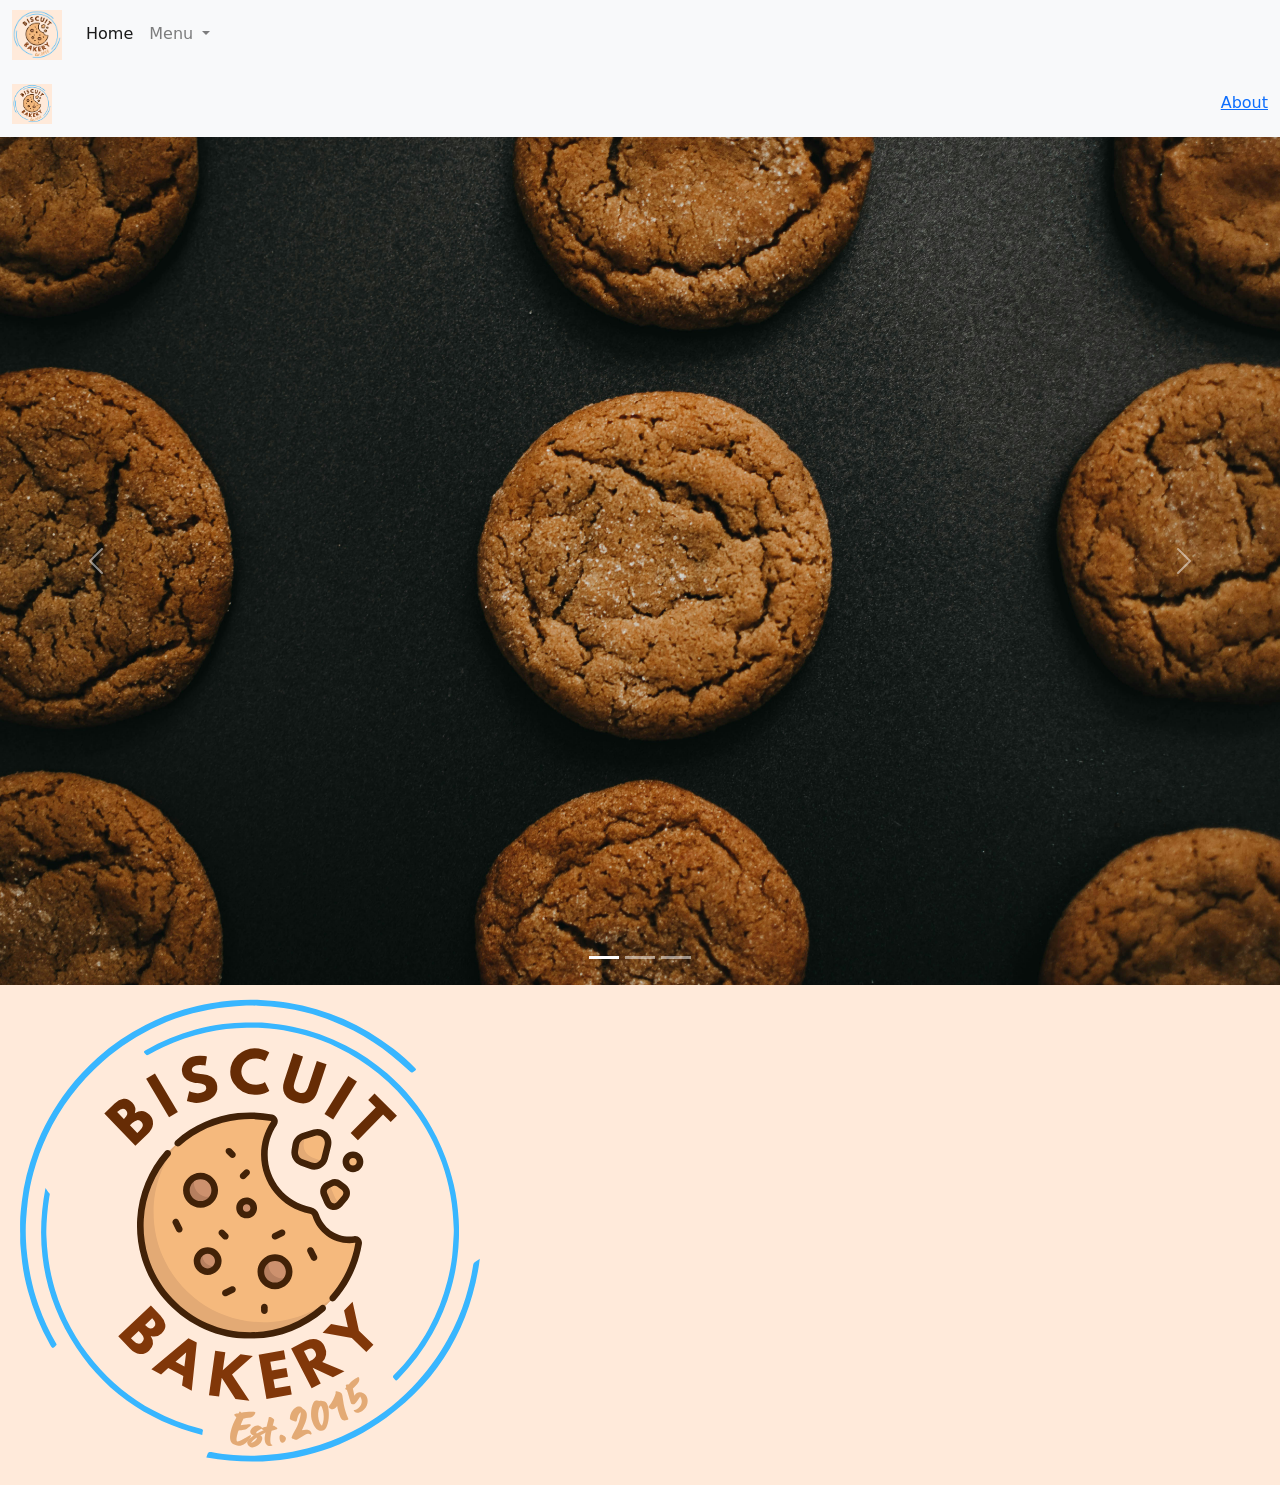
==== index.html @ bf629235 "add bootstrap dropdown menu to navbar on each page" ====
<!doctype html>
<html lang="en">
  <head>
   
    <!-- Required meta tags -->
    <meta charset="utf-8">
    <meta name="viewport" content="width=device-width, initial-scale=1, shrink-to-fit=no">

    <!-- Bootstrap CSS -->
    <link rel="stylesheet" href="https://cdn.jsdelivr.net/npm/bootstrap@4.4.1/dist/css/bootstrap.min.css" integrity="sha384-Vkoo8x4CGsO3+Hhxv8T/Q5PaXtkKtu6ug5TOeNV6gBiFeWPGFN9MuhOf23Q9Ifjh" crossorigin="anonymous">
    <link href="https://cdn.jsdelivr.net/npm/bootstrap@5.3.6/dist/css/bootstrap.min.css" rel="stylesheet" integrity="sha384-4Q6Gf2aSP4eDXB8Miphtr37CMZZQ5oXLH2yaXMJ2w8e2ZtHTl7GptT4jmndRuHDT" crossorigin="anonymous">
    <title>Milestone1</title>
    <!-- Favicon -->
    <link rel="icon" type="image" href="Biscuit bakery (3)/bisfavicon2.png">

    <!-- Navbar-->
    <nav class="navbar navbar-expand-lg navbar-light bg-light"><a>
      <div class="container-fluid"   class="navbar-brand" href="index.html">
        <img src="Biscuit bakery (3)/newlogo3.png" alt="homelogo" width="50" height="50" class="d-inline-block align-text-top">
        
      </a>
        <a class="navbar-brand" href="#"></a>
        <button class="navbar-toggler" type="button" data-bs-toggle="collapse" data-bs-target="#navbarSupportedContent" aria-controls="navbarSupportedContent" aria-expanded="false" aria-label="Toggle navigation">
          <span class="navbar-toggler-icon"></span>
        </button>
        <div class="collapse navbar-collapse" id="navbarSupportedContent">
          <ul class="navbar-nav me-auto mb-2 mb-lg-0">
            <li class="nav-item">
              <a class="nav-link active" aria-current="page" href="#">Home</a>
            </li>
           
            <li class="nav-item dropdown">
              <a class="nav-link dropdown-toggle" href="#" id="navbarDropdown" role="button" data-bs-toggle="dropdown" aria-expanded="false">
               Menu
              </a>
              <ul class="dropdown-menu" aria-labelledby="navbarDropdown">
                <li><a class="dropdown-item" href="about.html">About</a></li>
                <li><a class="dropdown-item" href="prices.html">Prices</a></li>
                <li><a class="dropdown-item" href="order.html">Order</a></li>
                <li><a class="dropdown-item" href="testimonies.html">Testimonies</a></li>
                <li><a class="dropdown-item" href="gallery.html">Gallery</a></li>
              
                
              </ul>
            </li>
            <li class="nav-item">
            
          </ul>
         
        </div>
      </div>
    </nav>

    <nav class="navbar navbar-light navbar-expand-sm bg-light">
      <div class="container-fluid">
        <a class="navbar-brand" href="index.html">
          <img src="Biscuit bakery (3)/newlogo3.png" alt="homelogo" width="40" height="40" class="d-inline-block align-text-top">
          
        </a>
        <a href="about.html">About</a>
      </div>
    </nav>
    <style>
     
#navlist {
  position: relative;
}

#navlist li, #navlist a {
  height: 44px;
  display: block;
}

#home {
  left: 0px;
  width: 46px;
  background: url('homeicon.png') 0 0;
}

        body {
    background-color:#ffeada;
}



      </style>
  </head>
  <header>
    
      
  
  </header>
  <body>

   

    <div id="carouselExampleIndicators" class="carousel slide">
      <div class="carousel-indicators">
        <button type="button" data-bs-target="#carouselExampleIndicators" data-bs-slide-to="0" class="active" aria-current="true" aria-label="Slide 1"></button>
        <button type="button" data-bs-target="#carouselExampleIndicators" data-bs-slide-to="1" aria-label="Slide 2"></button>
        <button type="button" data-bs-target="#carouselExampleIndicators" data-bs-slide-to="2" aria-label="Slide 3"></button>
      </div>
      <div class="carousel-inner">
        <div class="carousel-item active">
          <img src="Biscuit bakery (3)/mollie-sivaram-eSFEvmcIu2w-unsplash.jpg" class="d-block w-100" alt="cookielandscape">
        </div>
        <div class="carousel-item">
          <img src="Biscuit bakery (3)/isuru-ranasinha-Fzo_jYlMrQc-unsplash.jpg" class="d-block w-100" alt="cookieportrait">
        </div>
        <div class="carousel-item">
          <img src="Biscuit bakery (3)/nagendra-ts-3h4ztGjMOR8-unsplash.jpg" class="d-block w-100" alt="darkchoccookies">
        </div>
      </div>
      <button class="carousel-control-prev" type="button" data-bs-target="#carouselExampleIndicators" data-bs-slide="prev">
        <span class="carousel-control-prev-icon" aria-hidden="true"></span>
        <span class="visually-hidden">Previous</span>
      </button>
      <button class="carousel-control-next" type="button" data-bs-target="#carouselExampleIndicators" data-bs-slide="next">
        <span class="carousel-control-next-icon" aria-hidden="true"></span>
        <span class="visually-hidden">Next</span>
      </button>
    </div>

    <script src="https://cdn.jsdelivr.net/npm/bootstrap@5.3.6/dist/js/bootstrap.bundle.min.js" integrity="sha384-j1CDi7MgGQ12Z7Qab0qlWQ/Qqz24Gc6BM0thvEMVjHnfYGF0rmFCozFSxQBxwHKO" crossorigin="anonymous"></script>
  </body>

  <footer>
    <img src="Biscuit bakery (3)/newlogo3.png" width="shrink-to-fit" height="auto" alt="biscuitlogo">
    
  </footer>
</html>
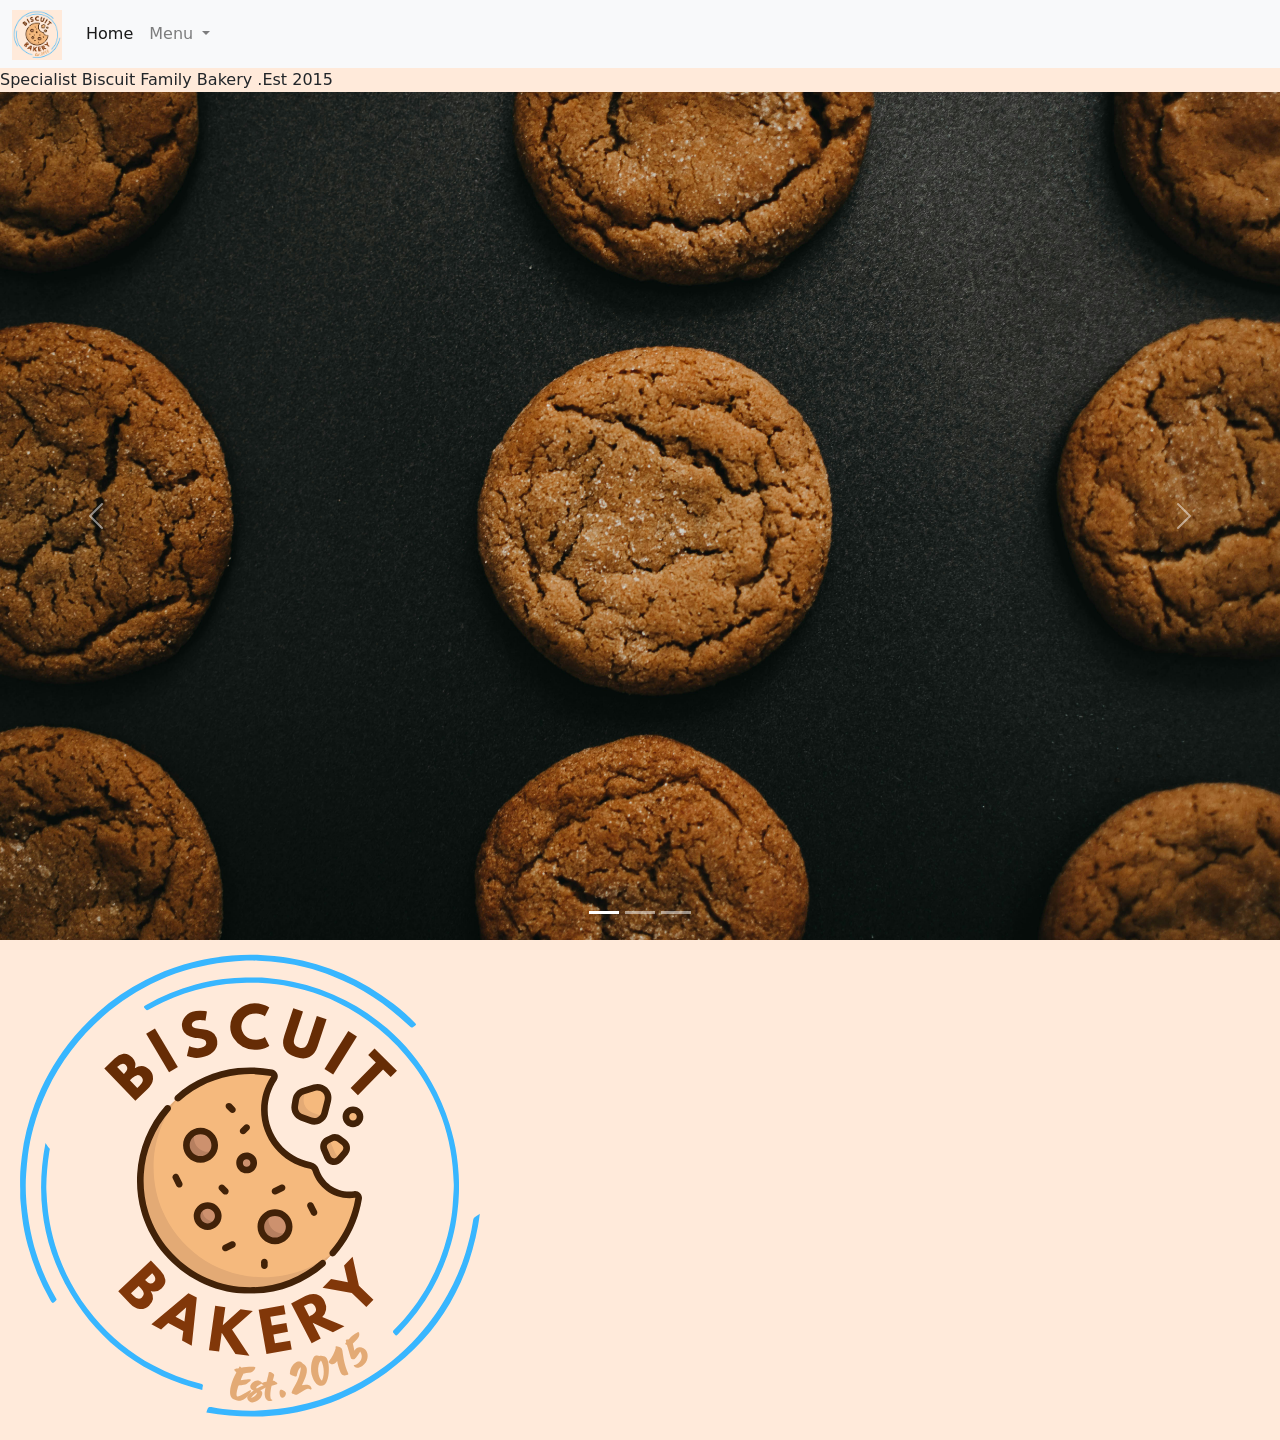
==== commit 2fba0418: "centre headings" ====
--- a/index.html
+++ b/index.html
@@ -51,15 +51,7 @@
       </div>
     </nav>
 
-    <nav class="navbar navbar-light navbar-expand-sm bg-light">
-      <div class="container-fluid">
-        <a class="navbar-brand" href="index.html">
-          <img src="Biscuit bakery (3)/newlogo3.png" alt="homelogo" width="40" height="40" class="d-inline-block align-text-top">
-          
-        </a>
-        <a href="about.html">About</a>
-      </div>
-    </nav>
+    
     <style>
      
 #navlist {
@@ -86,9 +78,7 @@
       </style>
   </head>
   <header>
-    
-      
-  
+    Specialist Biscuit Family Bakery .Est 2015
   </header>
   <body>
 
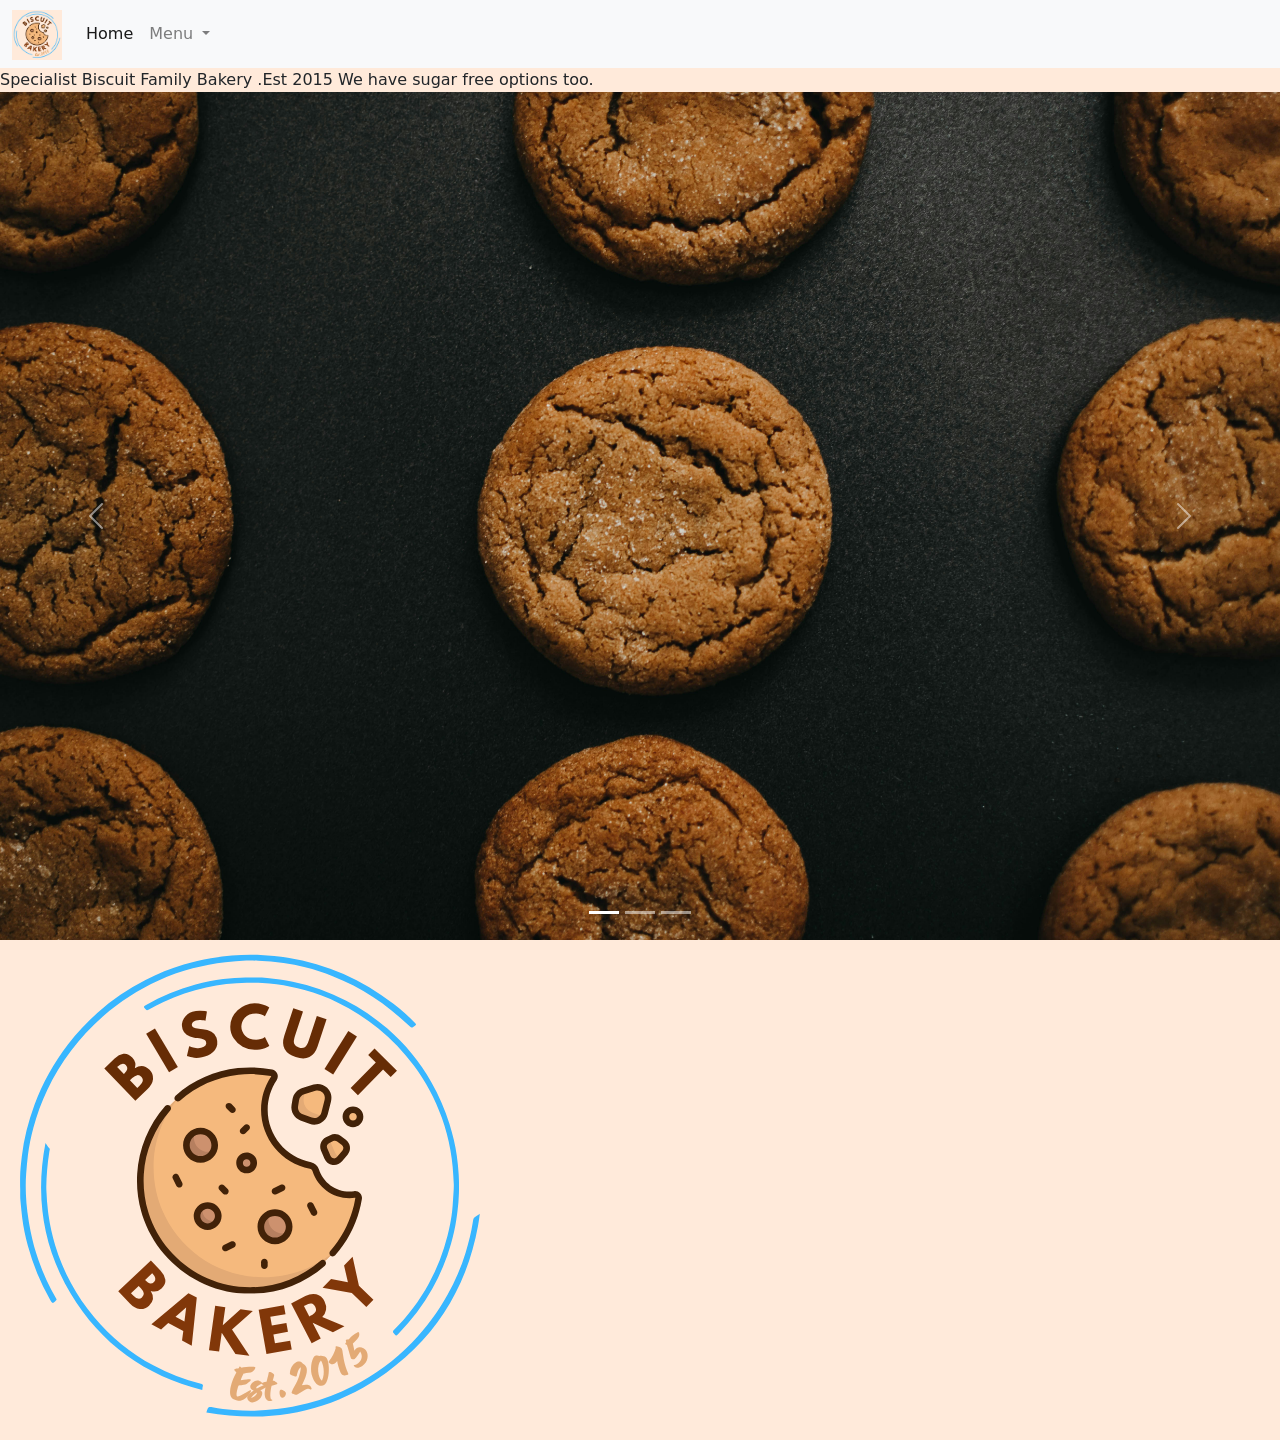
==== commit 5ca6b6c9: "add suagr free options on order form and proces page" ====
--- a/index.html
+++ b/index.html
@@ -79,6 +79,7 @@
   </head>
   <header>
     Specialist Biscuit Family Bakery .Est 2015
+    We have sugar free options too.
   </header>
   <body>
 
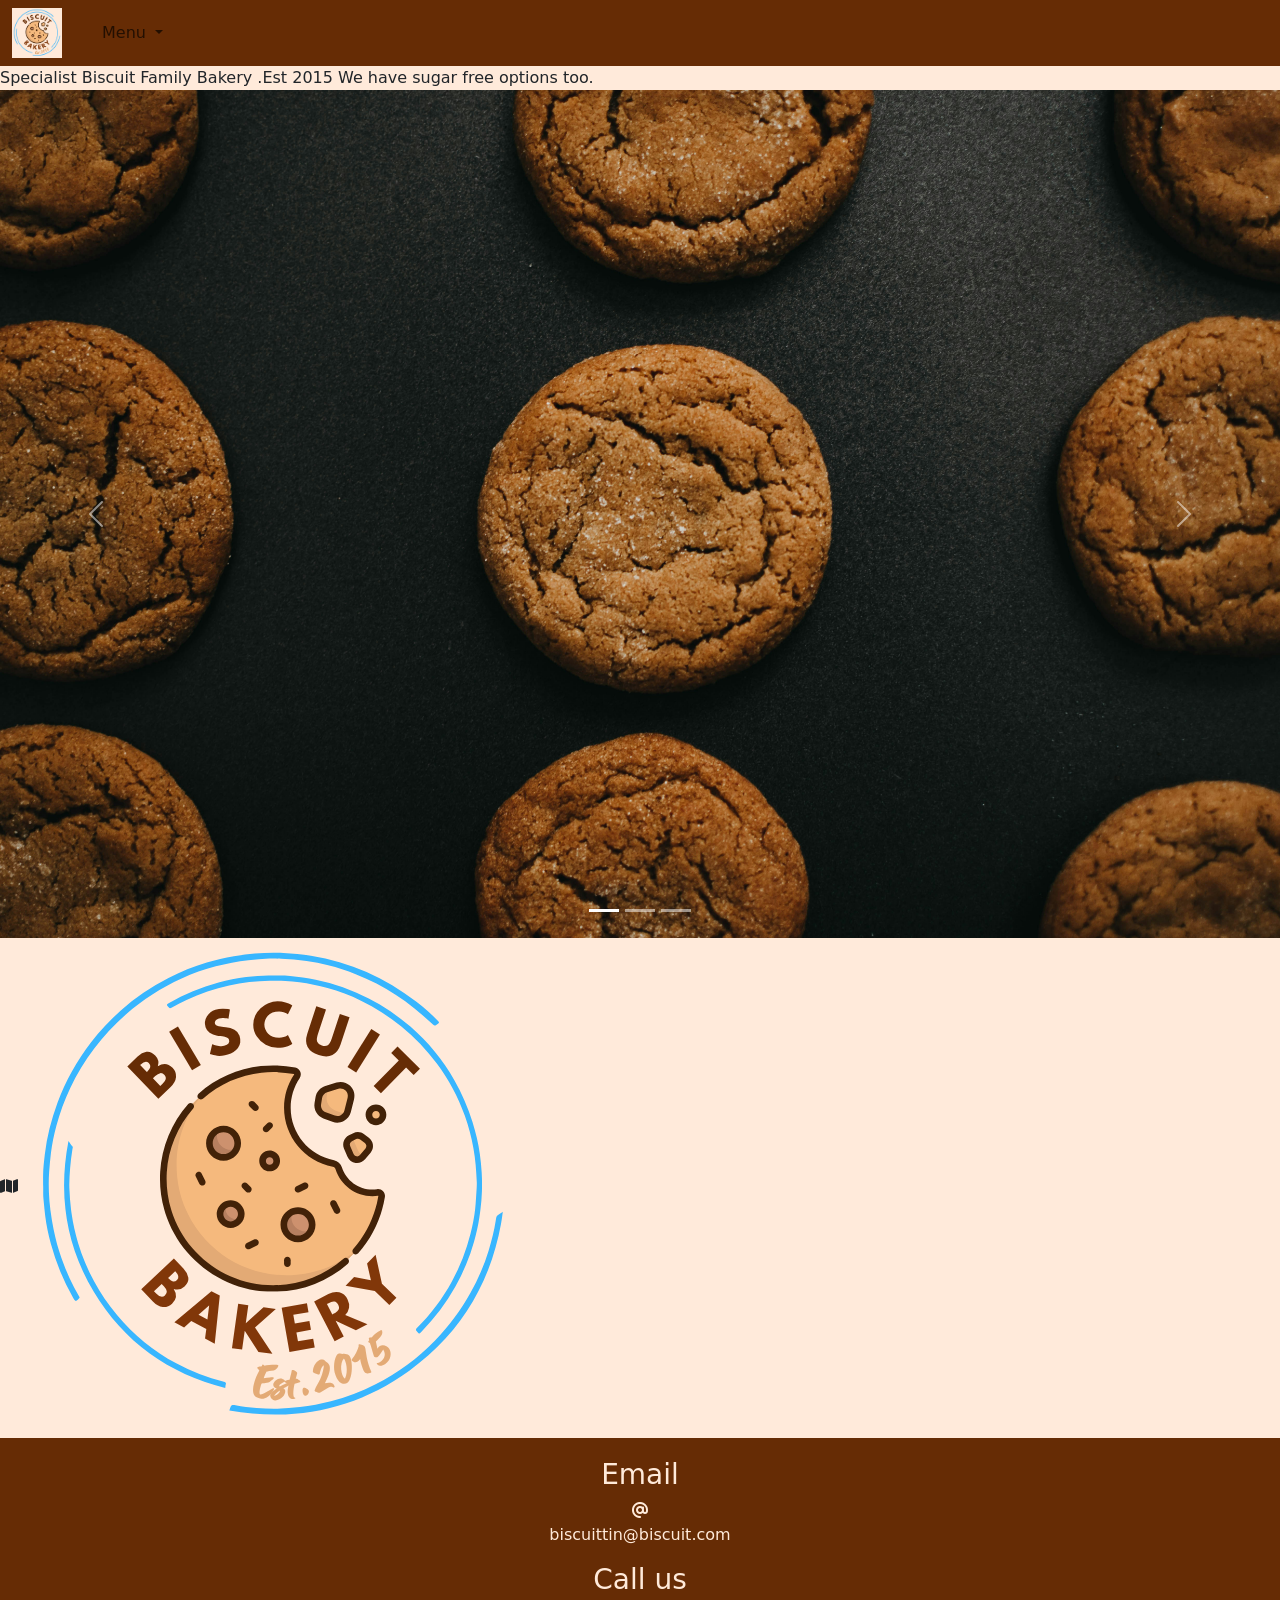
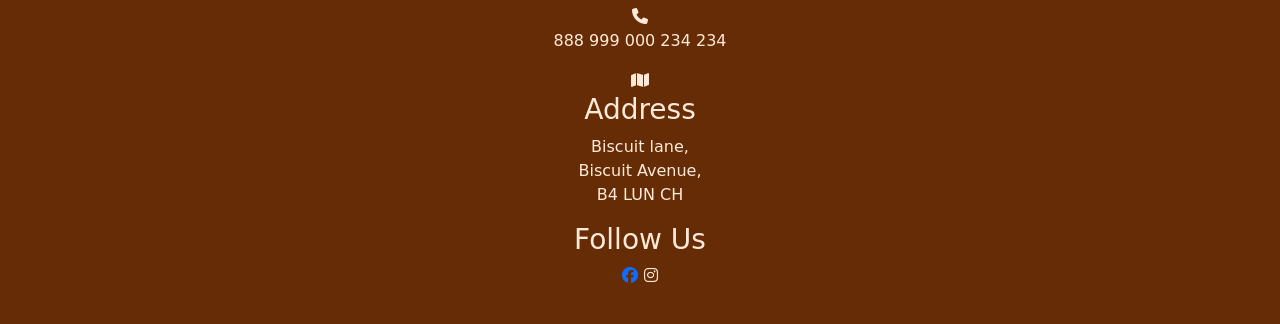
==== commit 7c7de03e: "add social media icons" ====
--- a/index.html
+++ b/index.html
@@ -5,7 +5,7 @@
     <!-- Required meta tags -->
     <meta charset="utf-8">
     <meta name="viewport" content="width=device-width, initial-scale=1, shrink-to-fit=no">
-
+    <link rel="stylesheet" href="https://cdnjs.cloudflare.com/ajax/libs/font-awesome/6.7.2/css/all.min.css">
     <!-- Bootstrap CSS -->
     <link rel="stylesheet" href="https://cdn.jsdelivr.net/npm/bootstrap@4.4.1/dist/css/bootstrap.min.css" integrity="sha384-Vkoo8x4CGsO3+Hhxv8T/Q5PaXtkKtu6ug5TOeNV6gBiFeWPGFN9MuhOf23Q9Ifjh" crossorigin="anonymous">
     <link href="https://cdn.jsdelivr.net/npm/bootstrap@5.3.6/dist/css/bootstrap.min.css" rel="stylesheet" integrity="sha384-4Q6Gf2aSP4eDXB8Miphtr37CMZZQ5oXLH2yaXMJ2w8e2ZtHTl7GptT4jmndRuHDT" crossorigin="anonymous">
@@ -14,7 +14,8 @@
     <link rel="icon" type="image" href="Biscuit bakery (3)/bisfavicon2.png">
 
     <!-- Navbar-->
-    <nav class="navbar navbar-expand-lg navbar-light bg-light"><a>
+     
+    <nav style="background-color: #662c05" data-bs-theme="light" class="navbar navbar-expand-lg"><a></a>
       <div class="container-fluid"   class="navbar-brand" href="index.html">
         <img src="Biscuit bakery (3)/newlogo3.png" alt="homelogo" width="50" height="50" class="d-inline-block align-text-top">
         
@@ -26,7 +27,7 @@
         <div class="collapse navbar-collapse" id="navbarSupportedContent">
           <ul class="navbar-nav me-auto mb-2 mb-lg-0">
             <li class="nav-item">
-              <a class="nav-link active" aria-current="page" href="#">Home</a>
+              <a class="nav-link active" aria-current="page" href="#"></a>
             </li>
            
             <li class="nav-item dropdown">
@@ -53,26 +54,20 @@
 
     
     <style>
-     
-#navlist {
-  position: relative;
-}
 
-#navlist li, #navlist a {
-  height: 44px;
-  display: block;
-}
 
-#home {
-  left: 0px;
-  width: 46px;
-  background: url('homeicon.png') 0 0;
-}
+
 
         body {
     background-color:#ffeada;
 }
 
+.footer-main {
+    background-color: #662c05;
+    color: #ffeada;
+    text-align: center;
+    padding: 20px;
+}
 
 
       </style>
@@ -116,7 +111,39 @@
   </body>
 
   <footer>
+    <i class="fa-solid fa-map"></i>
     <img src="Biscuit bakery (3)/newlogo3.png" width="shrink-to-fit" height="auto" alt="biscuitlogo">
+   <a class="icon-link" href="">
+    <svg xmlns="http://www.w3.org/2000/svg" viewBox="0 0 576 512"><!--!Font Awesome Free 6.7.2 by @fontawesome - https://fontawesome.com License - https://fontawesome.com/license/free Copyright 2025 Fonticons, Inc.--><path d="M384 476.1L192 421.2l0-385.3L384 90.8l0 385.3zm32-1.2l0-386.5L543.1 37.5c15.8-6.3 32.9 5.3 32.9 22.3l0 334.8c0 9.8-6 18.6-15.1 22.3L416 474.8zM15.1 95.1L160 37.2l0 386.5L32.9 474.5C17.1 480.8 0 469.2 0 452.2L0 117.4c0-9.8 6-18.6 15.1-22.3z"/></svg></a>
+   
+    <div class="footer-main">
+      <div class="footer-email">
+          <h3>Email</h3>
+          <a><i class="fa-solid fa-at"></i></a>
+          <p>biscuittin@biscuit.com</p>
+      </div>
+      <div class="footer-telephone-number">
+          <h3>Call us</h3>
+          <i class="fa-solid fa-phone"></i>
+          <p>888 999 000 234 234</p>
+      </div>
+      <div class="footer-address">
+        <i class="fa-solid fa-map"></i>
+          <h3>Address</h3>
+          <p>Biscuit lane,<br>
+           Biscuit Avenue,<br>
+            B4 LUN CH</p>
+          
+      </div>
+      <div class="footer-follow">
+          <h3>Follow Us</h3>
+          <p><a href="https://www.facebook.com/?locale=en_GB"><i class="fa-brands fa-facebook"></a></i>
+            <i class="fa-brands fa-instagram"></i>
+
+          </p>
+      </div>
+  </div>
+
     
   </footer>
 </html>
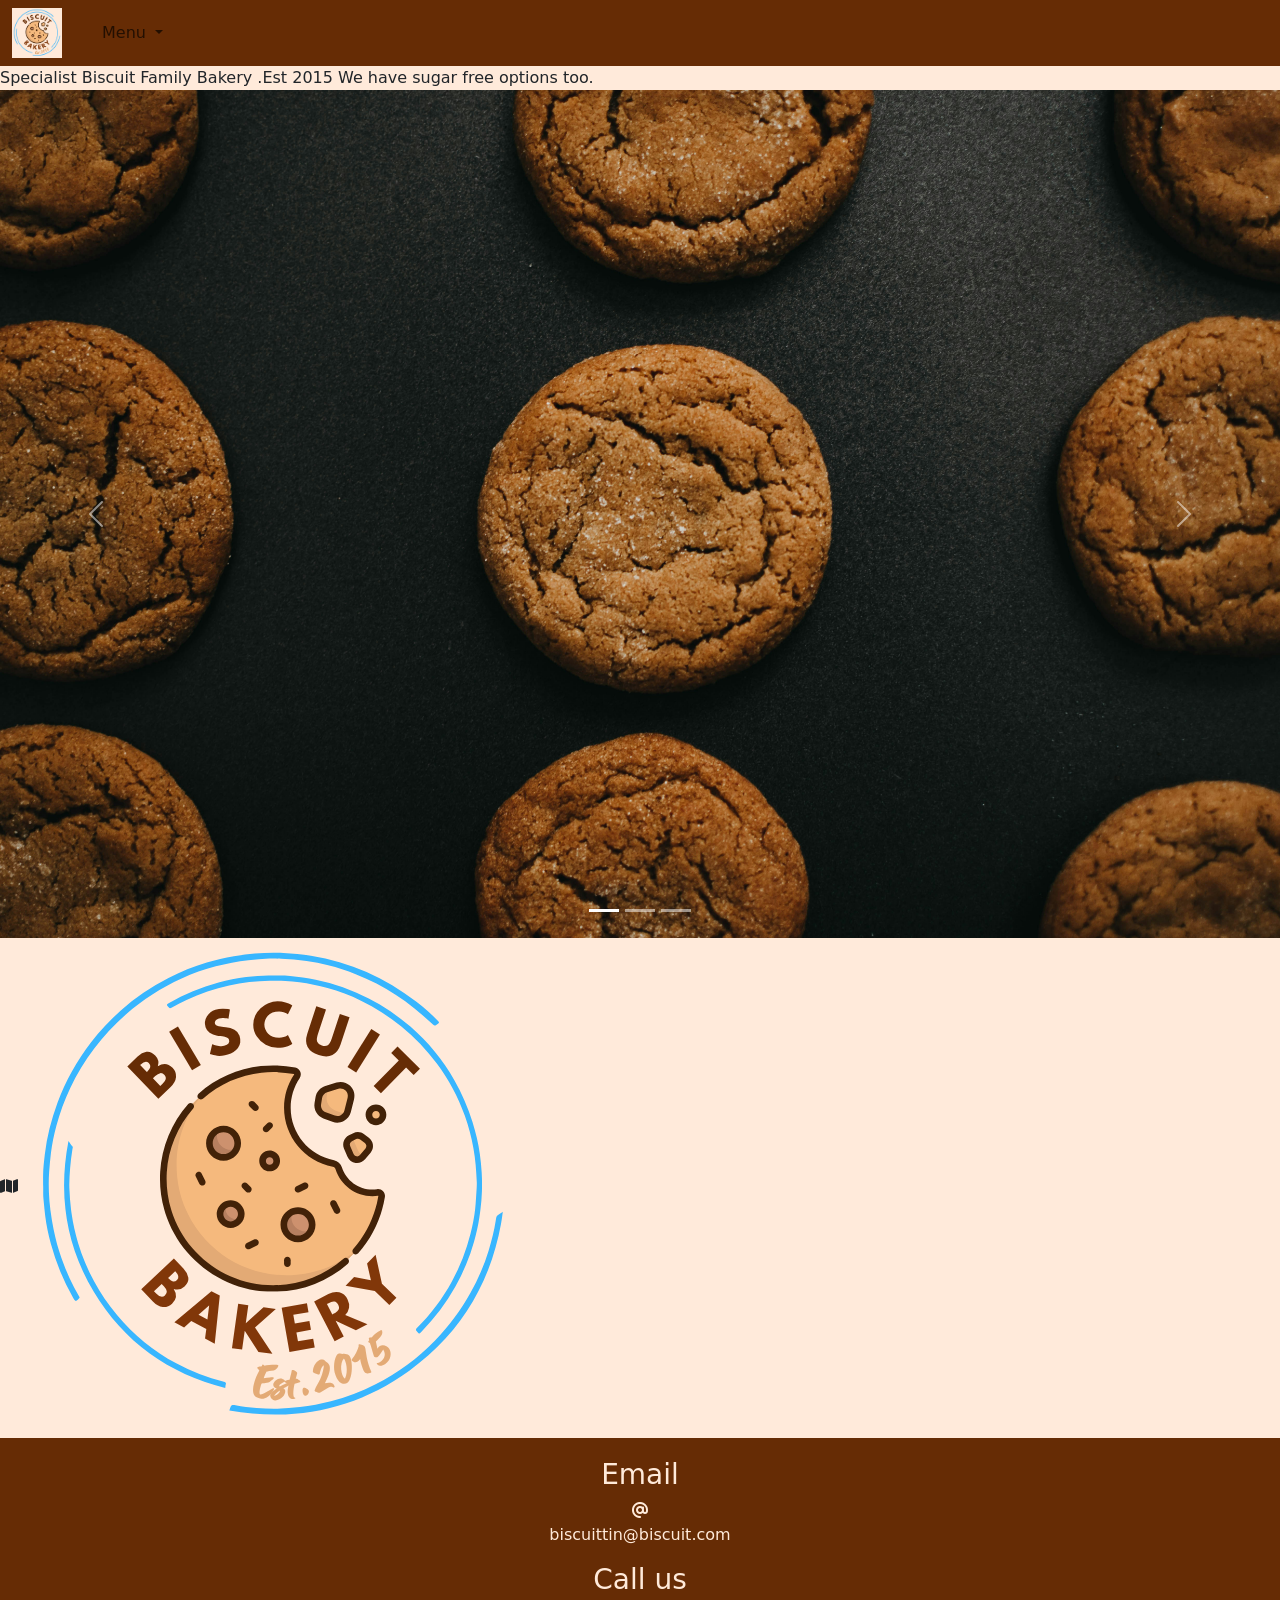
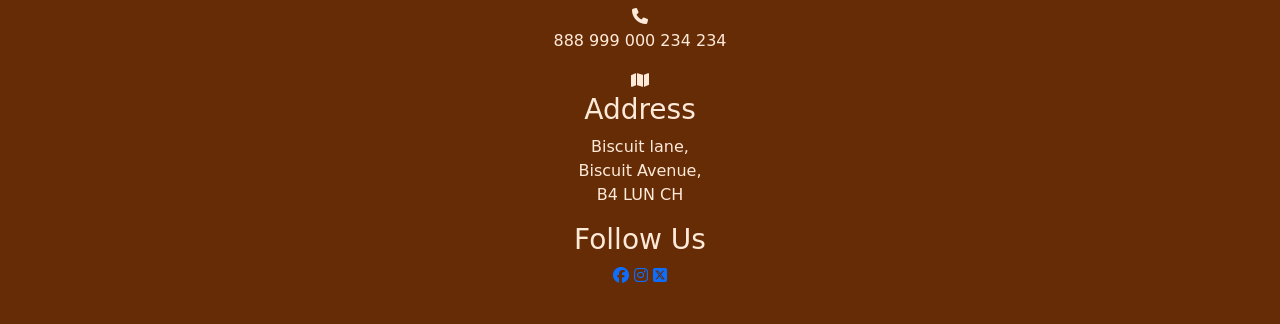
==== commit 7fa9e2a9: "add stylesheet for fontawesome to each page" ====
--- a/index.html
+++ b/index.html
@@ -54,9 +54,6 @@
 
     
     <style>
-
-
-
 
         body {
     background-color:#ffeada;
@@ -138,8 +135,8 @@
       <div class="footer-follow">
           <h3>Follow Us</h3>
           <p><a href="https://www.facebook.com/?locale=en_GB"><i class="fa-brands fa-facebook"></a></i>
-            <i class="fa-brands fa-instagram"></i>
-
+            <a href="https://www.instagram.com/"><i class="fa-brands fa-instagram"></i></a>
+            <a href="https://x.com/"><i class="fa-brands fa-square-x-twitter"></i></a>
           </p>
       </div>
   </div>
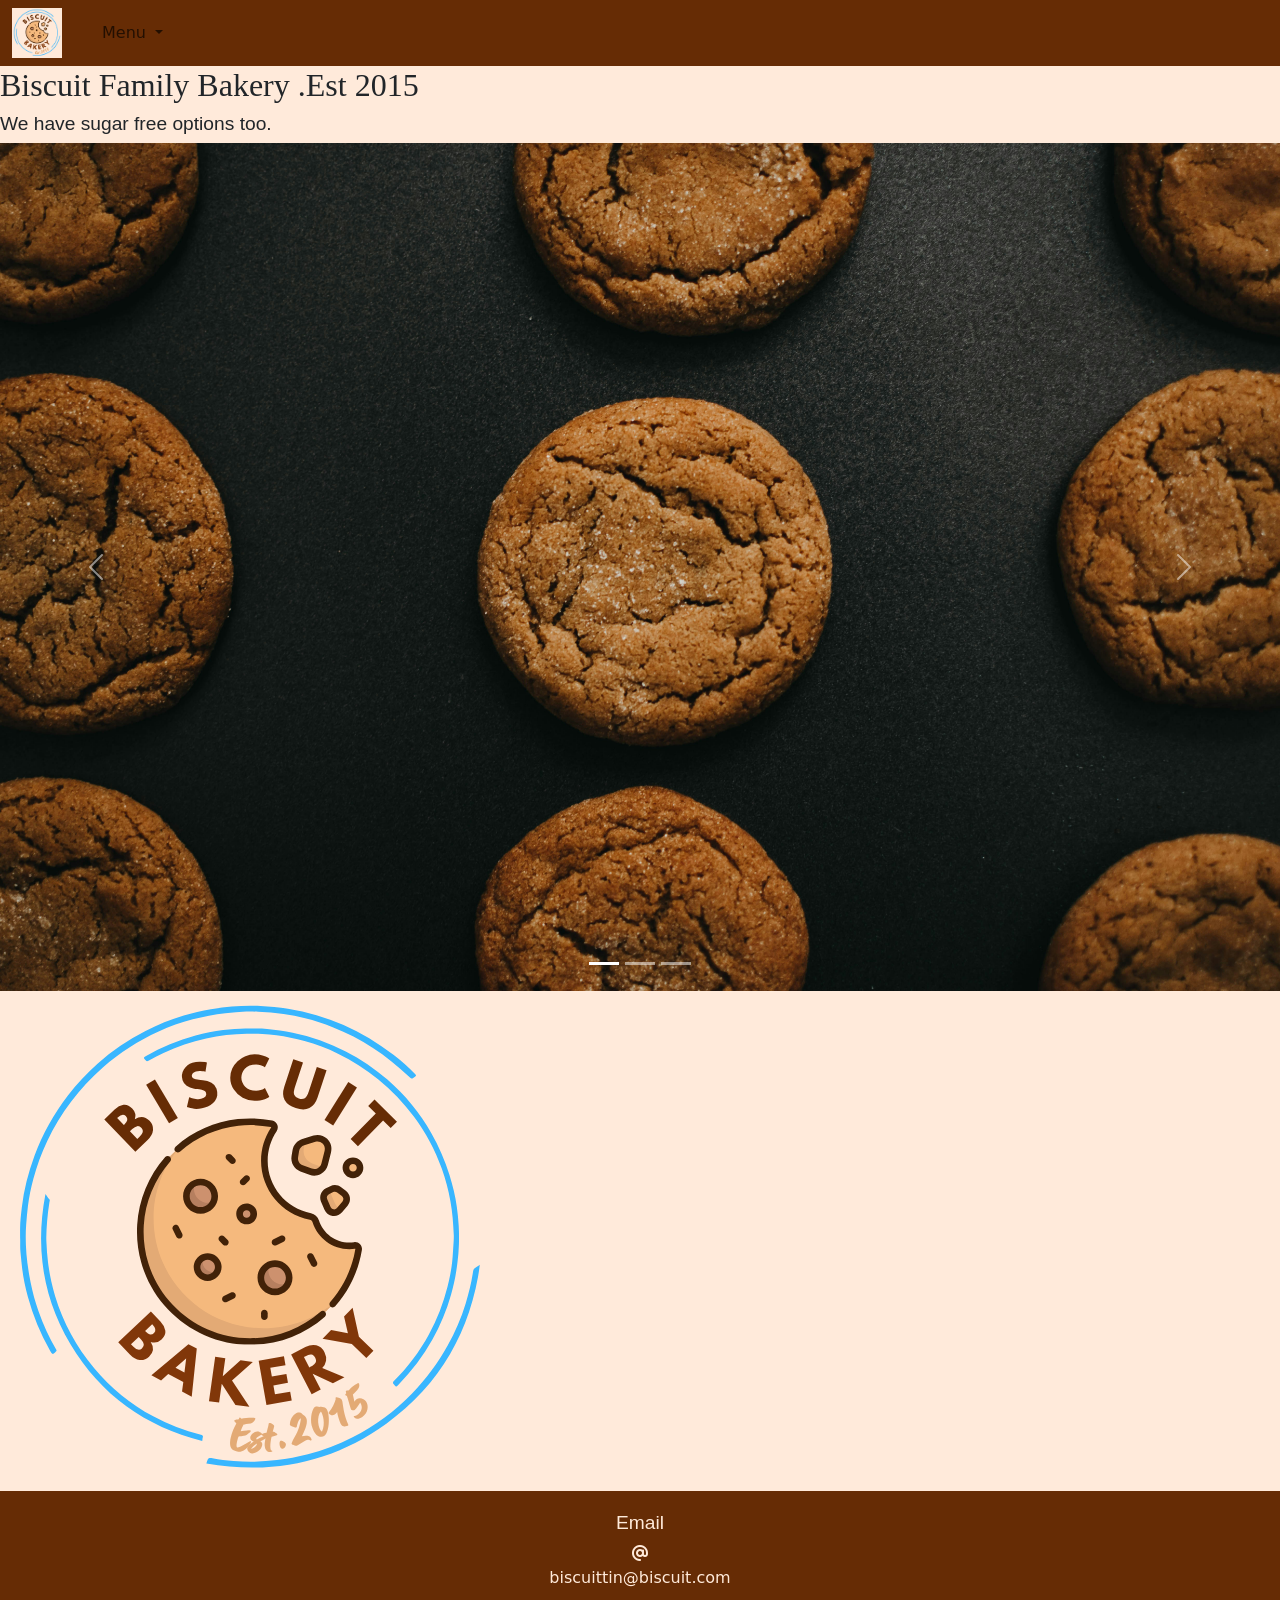
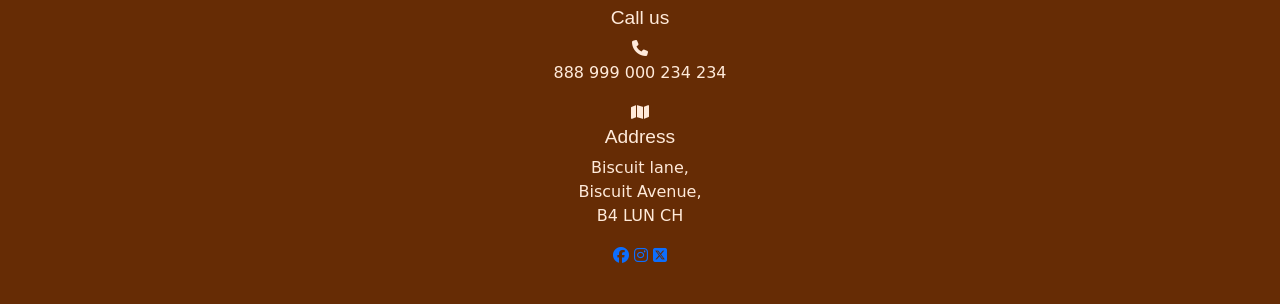
==== commit 4ece0a24: "make links to open in new tab" ====
--- a/index.html
+++ b/index.html
@@ -6,6 +6,7 @@
     <meta charset="utf-8">
     <meta name="viewport" content="width=device-width, initial-scale=1, shrink-to-fit=no">
     <link rel="stylesheet" href="https://cdnjs.cloudflare.com/ajax/libs/font-awesome/6.7.2/css/all.min.css">
+    <link rel="stylesheet" href="style.css">
     <!-- Bootstrap CSS -->
     <link rel="stylesheet" href="https://cdn.jsdelivr.net/npm/bootstrap@4.4.1/dist/css/bootstrap.min.css" integrity="sha384-Vkoo8x4CGsO3+Hhxv8T/Q5PaXtkKtu6ug5TOeNV6gBiFeWPGFN9MuhOf23Q9Ifjh" crossorigin="anonymous">
     <link href="https://cdn.jsdelivr.net/npm/bootstrap@5.3.6/dist/css/bootstrap.min.css" rel="stylesheet" integrity="sha384-4Q6Gf2aSP4eDXB8Miphtr37CMZZQ5oXLH2yaXMJ2w8e2ZtHTl7GptT4jmndRuHDT" crossorigin="anonymous">
@@ -18,8 +19,7 @@
     <nav style="background-color: #662c05" data-bs-theme="light" class="navbar navbar-expand-lg"><a></a>
       <div class="container-fluid"   class="navbar-brand" href="index.html">
         <img src="Biscuit bakery (3)/newlogo3.png" alt="homelogo" width="50" height="50" class="d-inline-block align-text-top">
-        
-      </a>
+        </a>
         <a class="navbar-brand" href="#"></a>
         <button class="navbar-toggler" type="button" data-bs-toggle="collapse" data-bs-target="#navbarSupportedContent" aria-controls="navbarSupportedContent" aria-expanded="false" aria-label="Toggle navigation">
           <span class="navbar-toggler-icon"></span>
@@ -59,6 +59,15 @@
     background-color:#ffeada;
 }
 
+h1 {
+  font-size: xx-large;
+  font-family: Georgia, 'Times New Roman', Times, serif;
+  
+}
+h3 {
+  font-size: larger;
+  font-family: 'Segoe UI', Tahoma, Geneva, Verdana, sans-serif;
+}
 .footer-main {
     background-color: #662c05;
     color: #ffeada;
@@ -70,28 +79,27 @@
       </style>
   </head>
   <header>
-    Specialist Biscuit Family Bakery .Est 2015
-    We have sugar free options too.
+    <h1> Biscuit Family Bakery .Est 2015</h1>
+    <h3>We have sugar free options too.</h3>
   </header>
   <body>
 
    
-
     <div id="carouselExampleIndicators" class="carousel slide">
       <div class="carousel-indicators">
-        <button type="button" data-bs-target="#carouselExampleIndicators" data-bs-slide-to="0" class="active" aria-current="true" aria-label="Slide 1"></button>
-        <button type="button" data-bs-target="#carouselExampleIndicators" data-bs-slide-to="1" aria-label="Slide 2"></button>
-        <button type="button" data-bs-target="#carouselExampleIndicators" data-bs-slide-to="2" aria-label="Slide 3"></button>
+        <button type="button" data-bs-target="#carouselExampleIndicators"  data-bs-slide-to="0" class="active" aria-current="true" aria-label="Slide 1"></button>
+        <button type="button" data-bs-target="#carouselExampleIndicators"  data-bs-slide-to="1" aria-label="Slide 2"></button>
+        <button type="button" data-bs-target="#carouselExampleIndicators"  data-bs-slide-to="2" aria-label="Slide 3"></button>
       </div>
       <div class="carousel-inner">
         <div class="carousel-item active">
-          <img src="Biscuit bakery (3)/mollie-sivaram-eSFEvmcIu2w-unsplash.jpg" class="d-block w-100" alt="cookielandscape">
+         <img src="Biscuit bakery (3)/mollie-sivaram-eSFEvmcIu2w-unsplash.jpg" class="d-block w-100" alt="cookielandscape">
         </div>
-        <div class="carousel-item">
+        <div class="carousel-item" >
           <img src="Biscuit bakery (3)/isuru-ranasinha-Fzo_jYlMrQc-unsplash.jpg" class="d-block w-100" alt="cookieportrait">
         </div>
         <div class="carousel-item">
-          <img src="Biscuit bakery (3)/nagendra-ts-3h4ztGjMOR8-unsplash.jpg" class="d-block w-100" alt="darkchoccookies">
+         <img src="Biscuit bakery (3)/nagendra-ts-3h4ztGjMOR8-unsplash.jpg" class="d-block w-100" alt="darkchoccookies">
         </div>
       </div>
       <button class="carousel-control-prev" type="button" data-bs-target="#carouselExampleIndicators" data-bs-slide="prev">
@@ -108,10 +116,8 @@
   </body>
 
   <footer>
-    <i class="fa-solid fa-map"></i>
+   
     <img src="Biscuit bakery (3)/newlogo3.png" width="shrink-to-fit" height="auto" alt="biscuitlogo">
-   <a class="icon-link" href="">
-    <svg xmlns="http://www.w3.org/2000/svg" viewBox="0 0 576 512"><!--!Font Awesome Free 6.7.2 by @fontawesome - https://fontawesome.com License - https://fontawesome.com/license/free Copyright 2025 Fonticons, Inc.--><path d="M384 476.1L192 421.2l0-385.3L384 90.8l0 385.3zm32-1.2l0-386.5L543.1 37.5c15.8-6.3 32.9 5.3 32.9 22.3l0 334.8c0 9.8-6 18.6-15.1 22.3L416 474.8zM15.1 95.1L160 37.2l0 386.5L32.9 474.5C17.1 480.8 0 469.2 0 452.2L0 117.4c0-9.8 6-18.6 15.1-22.3z"/></svg></a>
    
     <div class="footer-main">
       <div class="footer-email">
@@ -133,10 +139,9 @@
           
       </div>
       <div class="footer-follow">
-          <h3>Follow Us</h3>
-          <p><a href="https://www.facebook.com/?locale=en_GB"><i class="fa-brands fa-facebook"></a></i>
-            <a href="https://www.instagram.com/"><i class="fa-brands fa-instagram"></i></a>
-            <a href="https://x.com/"><i class="fa-brands fa-square-x-twitter"></i></a>
+          <p><a href="https://www.facebook.com/?locale=en_GB" target="_blank" rel="noopener noreferrer"><i class="fa-brands fa-facebook"></a></i>
+            <a href="https://www.instagram.com/" target="_blank" rel="noopener noreferrer"><i class="fa-brands fa-instagram"></i></a>
+            <a href="https://x.com/" target="_blank" rel="noopener noreferrer"><i class="fa-brands fa-square-x-twitter"></i></a>
           </p>
       </div>
   </div>
--- a/style.css
+++ b/style.css
@@ -0,0 +1,38 @@
+
+
+
+
+.img-fluid {
+    max-width: 100%;
+    height: 100%;
+  }
+
+  .footer-main {
+    background-color: #662c05;
+    color: #ffeada
+    text-align: center;
+    padding: 20px;
+    
+    
+}
+
+h1 {
+  font-family:'Segoe UI', Tahoma, Geneva, Verdana, sans-serif;
+}
+
+
+@media (max-width: 600px) {
+  .footer {
+      width: 100%;
+      margin-bottom: 10px;
+  }
+}
+
+/* reference for code for responsive footer [https://reintech.io/blog/creating-responsive-footer-with-css]*/
+/* Media queries for logo on navbar */
+/* For mobile screensizes /*
+/* For tablet screensizes /*
+/* For desktop screensizes /*
+
+
+
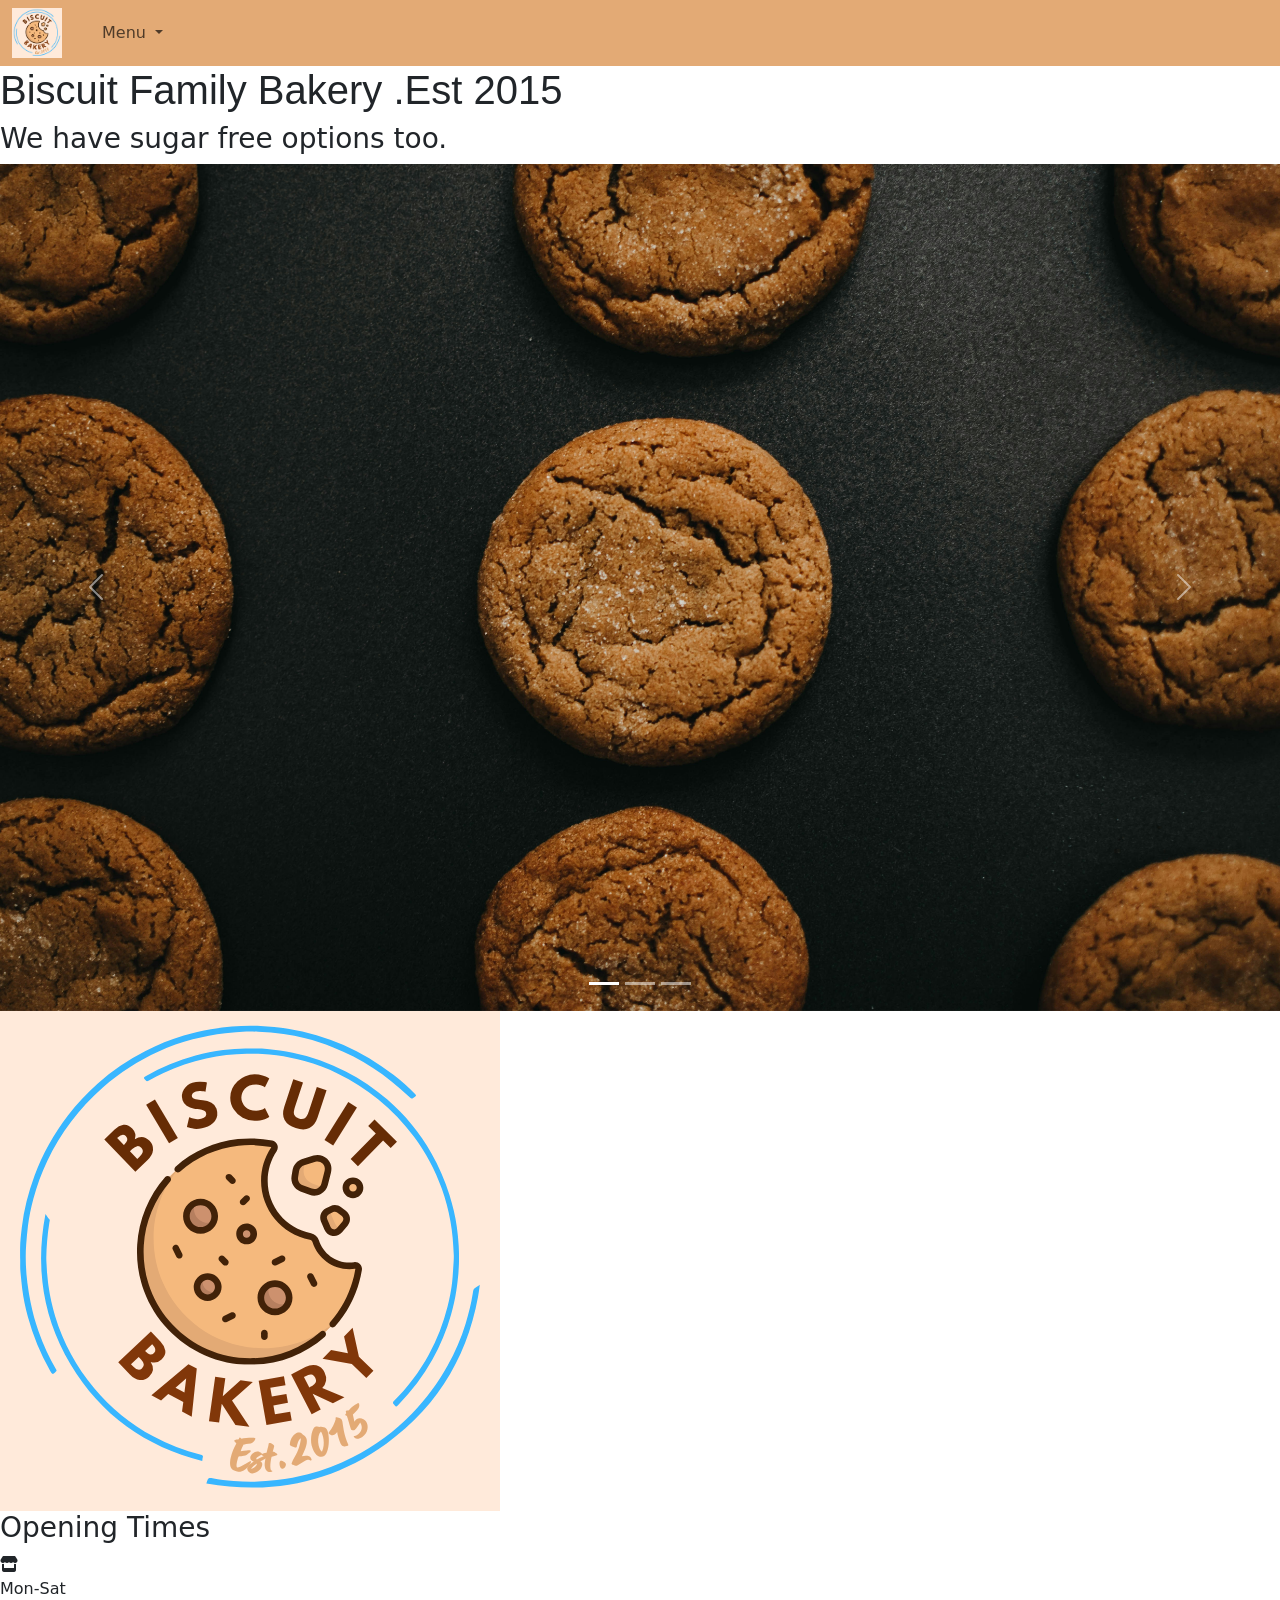
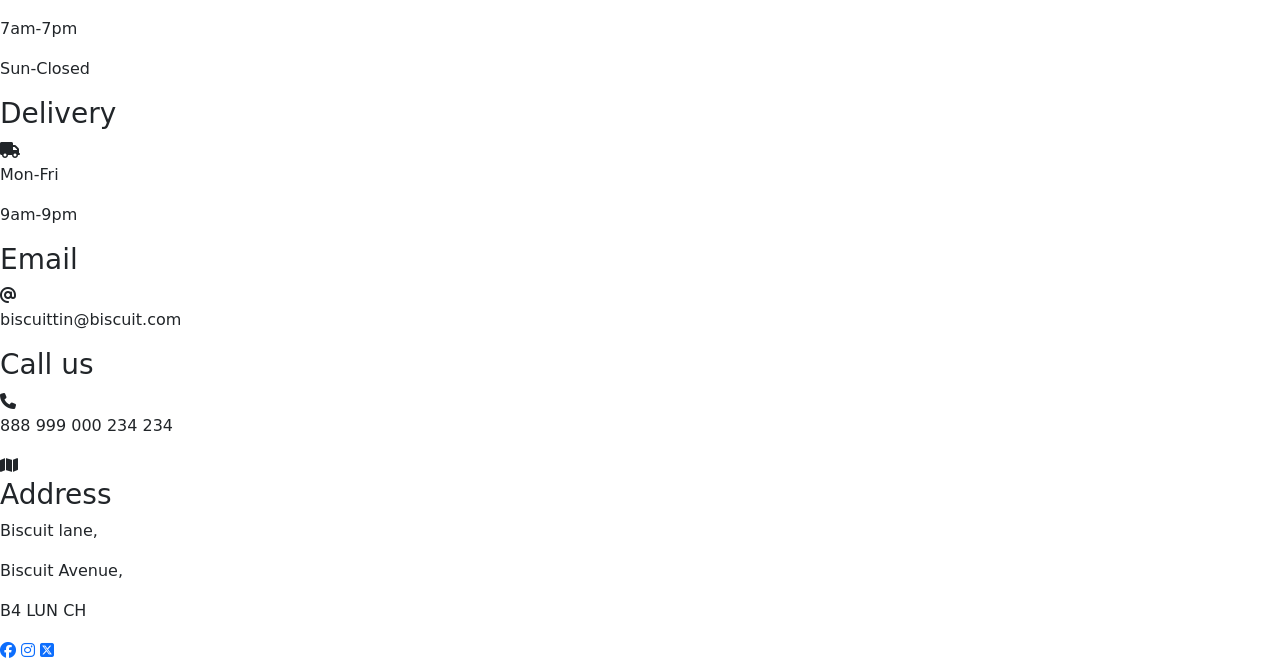
==== commit 9f3ea358: "change navbar colour and reove styling to css" ====
--- a/index.html
+++ b/index.html
@@ -15,8 +15,8 @@
     <link rel="icon" type="image" href="Biscuit bakery (3)/bisfavicon2.png">
 
     <!-- Navbar-->
-     
-    <nav style="background-color: #662c05" data-bs-theme="light" class="navbar navbar-expand-lg"><a></a>
+    <section id="navbar">
+    <nav data-bs-theme="light" class="navbar navbar-expand-lg"><a></a>
       <div class="container-fluid"   class="navbar-brand" href="index.html">
         <img src="Biscuit bakery (3)/newlogo3.png" alt="homelogo" width="50" height="50" class="d-inline-block align-text-top">
         </a>
@@ -51,32 +51,8 @@
         </div>
       </div>
     </nav>
+  </section> 
 
-    
-    <style>
-
-        body {
-    background-color:#ffeada;
-}
-
-h1 {
-  font-size: xx-large;
-  font-family: Georgia, 'Times New Roman', Times, serif;
-  
-}
-h3 {
-  font-size: larger;
-  font-family: 'Segoe UI', Tahoma, Geneva, Verdana, sans-serif;
-}
-.footer-main {
-    background-color: #662c05;
-    color: #ffeada;
-    text-align: center;
-    padding: 20px;
-}
-
-
-      </style>
   </head>
   <header>
     <h1> Biscuit Family Bakery .Est 2015</h1>
@@ -112,40 +88,50 @@
       </button>
     </div>
 
-    <script src="https://cdn.jsdelivr.net/npm/bootstrap@5.3.6/dist/js/bootstrap.bundle.min.js" integrity="sha384-j1CDi7MgGQ12Z7Qab0qlWQ/Qqz24Gc6BM0thvEMVjHnfYGF0rmFCozFSxQBxwHKO" crossorigin="anonymous"></script>
-  </body>
-
-  <footer>
-   
-    <img src="Biscuit bakery (3)/newlogo3.png" width="shrink-to-fit" height="auto" alt="biscuitlogo">
-   
-    <div class="footer-main">
-      <div class="footer-email">
-          <h3>Email</h3>
-          <a><i class="fa-solid fa-at"></i></a>
-          <p>biscuittin@biscuit.com</p>
-      </div>
-      <div class="footer-telephone-number">
-          <h3>Call us</h3>
-          <i class="fa-solid fa-phone"></i>
-          <p>888 999 000 234 234</p>
-      </div>
-      <div class="footer-address">
-        <i class="fa-solid fa-map"></i>
-          <h3>Address</h3>
-          <p>Biscuit lane,<br>
-           Biscuit Avenue,<br>
-            B4 LUN CH</p>
-          
-      </div>
-      <div class="footer-follow">
-          <p><a href="https://www.facebook.com/?locale=en_GB" target="_blank" rel="noopener noreferrer"><i class="fa-brands fa-facebook"></a></i>
-            <a href="https://www.instagram.com/" target="_blank" rel="noopener noreferrer"><i class="fa-brands fa-instagram"></i></a>
-            <a href="https://x.com/" target="_blank" rel="noopener noreferrer"><i class="fa-brands fa-square-x-twitter"></i></a>
-          </p>
-      </div>
-  </div>
+    <footer>
+       <img src="Biscuit bakery (3)/newlogo3.png" width="shrink-to-fit" height="auto" alt="biscuitlogo">
+      <div class="footer-main">
+        <div class="footer-opening-times">
+            <h3>Opening Times</h3>
+            <i class="fa-solid fa-store"></i>
+            <p>Mon-Sat</p>
+            <p>7am-7pm</p>
+            <p>Sun-Closed</p>
+        </div>
+          <div class="footer-Delivery">
+              <h3>Delivery</h3>
+              <i class="fa-solid fa-truck"></i>
+              <p>Mon-Fri</p>
+              <p>9am-9pm</p>
+          </div>
+        <div class="footer-email">
+            <h3>Email</h3>
+            <a><i class="fa-solid fa-at"></i></a>
+            <p>biscuittin@biscuit.com</p>
+        </div>
+        <div class="footer-telephone-number">
+            <h3>Call us</h3>
+            <i class="fa-solid fa-phone"></i>
+            <p>888 999 000 234 234</p>
+        </div>
+        <div class="footer-address">
+          <i class="fa-solid fa-map"></i>
+            <h3>Address</h3>
+            <p>Biscuit lane,<br>
+             <p>Biscuit Avenue,<br>
+              <p>B4 LUN CH</p>
+        </div>
+            <a href="https://www.facebook.com/?locale=en_GB" target="_blank" rel="noopener noreferrer"><i class="fa-brands fa-facebook"></a></i>
+              <a href="https://www.instagram.com/" target="_blank" rel="noopener noreferrer"><i class="fa-brands fa-instagram"></i></a>
+              <a href="https://x.com/" target="_blank" rel="noopener noreferrer"><i class="fa-brands fa-square-x-twitter"></i></a>
+        </div>
+    </div>
+ </footer>
 
     
-  </footer>
+  <script src="https://cdn.jsdelivr.net/npm/bootstrap@5.3.6/dist/js/bootstrap.bundle.min.js" integrity="sha384-j1CDi7MgGQ12Z7Qab0qlWQ/Qqz24Gc6BM0thvEMVjHnfYGF0rmFCozFSxQBxwHKO" crossorigin="anonymous"></script>
+  
+</body>
+
+  
 </html>
--- a/style.css
+++ b/style.css
@@ -1,27 +1,31 @@
+
+
+.navbar {
+  background-color: #E3AA75;
+}
+
+.img-fluid {
+    min-width: 100%;
+    height: auto;
+  }
+
+  .footer {
+    display: flex;
+    background-color:#662c05;
+    font-size: small;
+    text-align: center;
+}
 
 
 
 
-.img-fluid {
-    max-width: 100%;
-    height: 100%;
-  }
-
-  .footer-main {
-    background-color: #662c05;
-    color: #ffeada
-    text-align: center;
-    padding: 20px;
-    
-    
-}
 
 h1 {
   font-family:'Segoe UI', Tahoma, Geneva, Verdana, sans-serif;
 }
 
 
-@media (max-width: 600px) {
+@media (min-width: 600px) {
   .footer {
       width: 100%;
       margin-bottom: 10px;
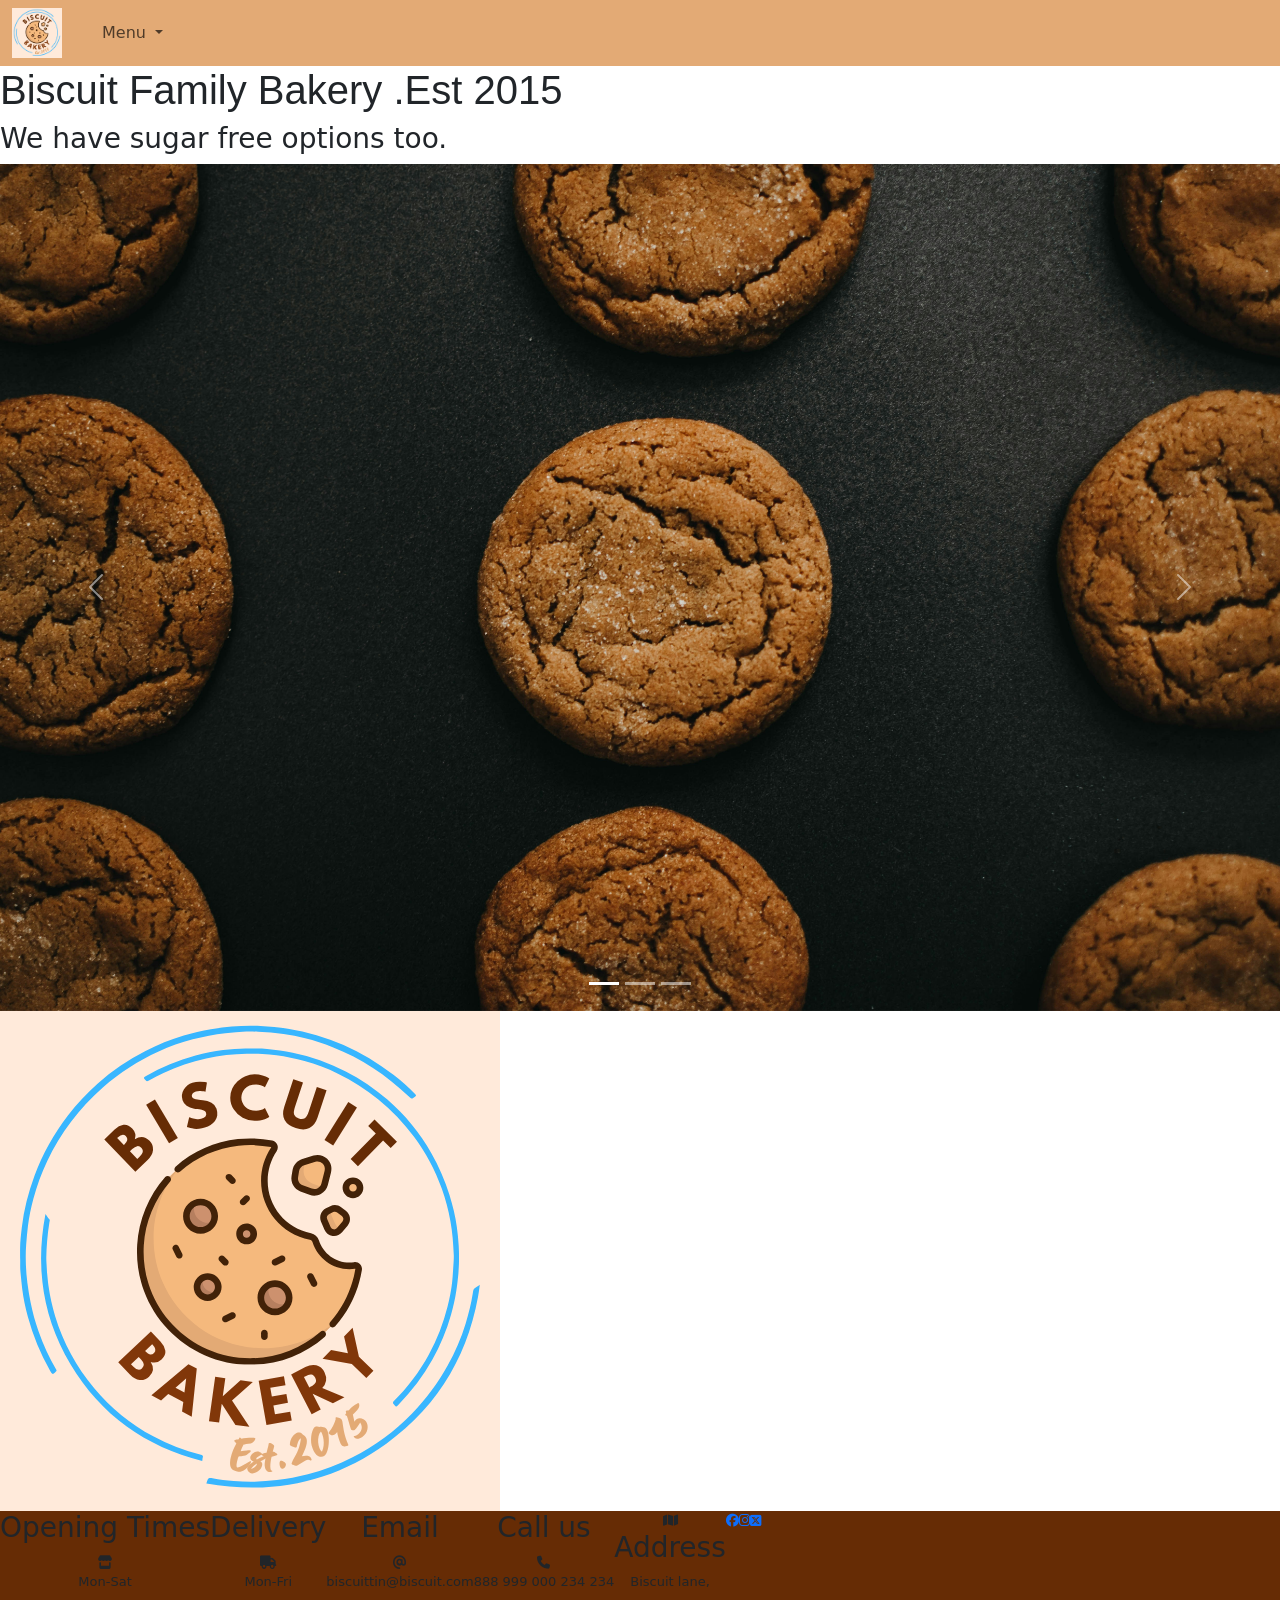
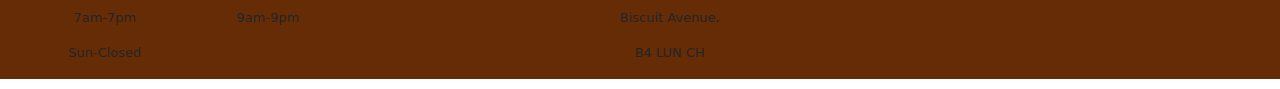
==== commit 5ce37a0f: "remove inline stle elements and refer to stylesheet" ====
--- a/index.html
+++ b/index.html
@@ -90,7 +90,7 @@
 
     <footer>
        <img src="Biscuit bakery (3)/newlogo3.png" width="shrink-to-fit" height="auto" alt="biscuitlogo">
-      <div class="footer-main">
+      <div class="footer">
         <div class="footer-opening-times">
             <h3>Opening Times</h3>
             <i class="fa-solid fa-store"></i>
